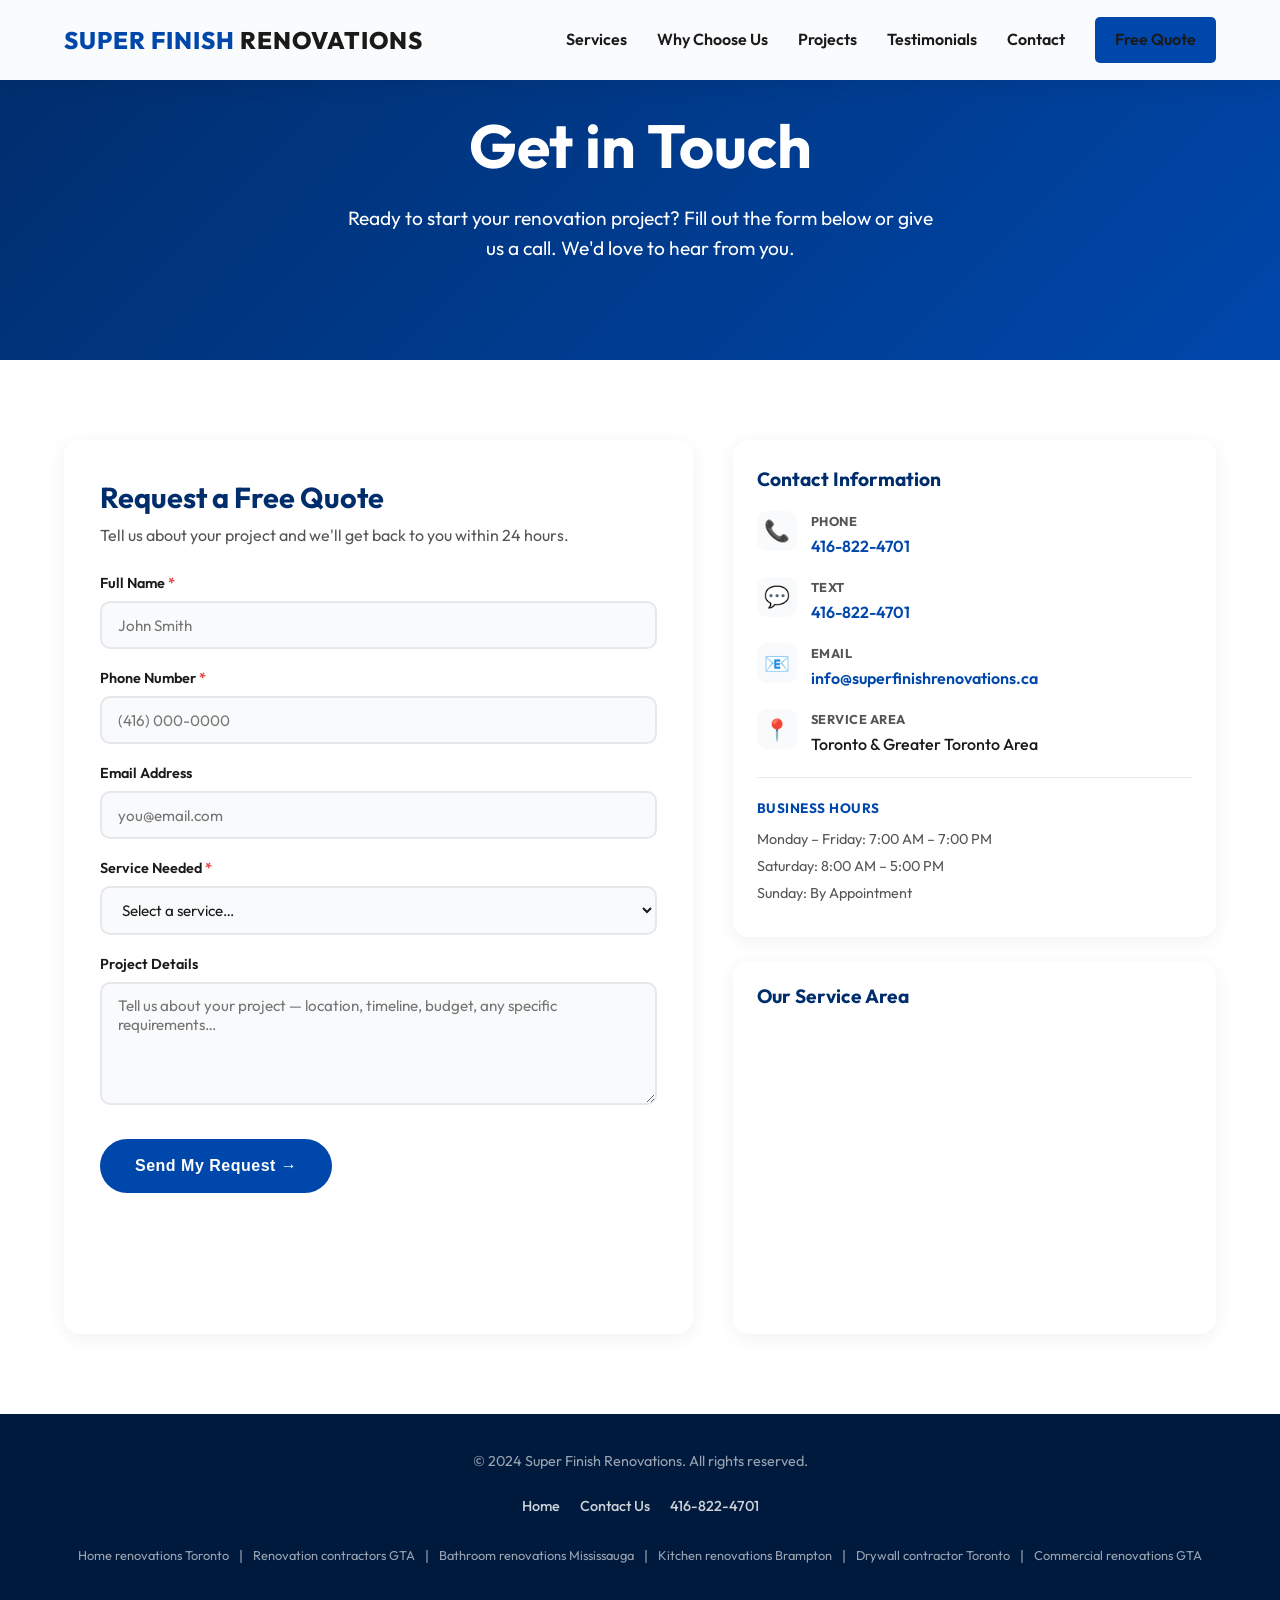
==== contact.html @ 9628a074 "feat: implement contact page, update site navigation, and enhance section layouts with scroll animat" ====
<!DOCTYPE html>
<html lang="en">
<head>
    <meta charset="UTF-8">
    <meta name="viewport" content="width=device-width, initial-scale=1.0">
    <title>Contact Us | Super Finish Renovations – Toronto & GTA</title>
    <meta name="description" content="Get a free renovation quote from Super Finish Renovations. Contact us for kitchens, bathrooms, basements, drywall, and full home renovations in Toronto and the GTA.">
    <link rel="stylesheet" href="style.css">
</head>
<body>

    <header>
        <a href="index.html" class="logo">Super Finish <span>Renovations</span></a>
        <nav class="nav-links" id="nav-list">
            <a href="index.html#services">Services</a>
            <a href="index.html#why-us">Why Choose Us</a>
            <a href="index.html#projects">Projects</a>
            <a href="index.html#testimonials-section">Testimonials</a>
            <a href="contact.html">Contact</a>
            <a href="contact.html" class="btn btn-primary nav-cta">Free Quote</a>
        </nav>
        <div class="menu-toggle" id="mobile-menu" aria-label="Toggle navigation">
            <span></span>
            <span></span>
            <span></span>
        </div>
    </header>

    <!-- CONTACT HERO -->
    <section class="contact-hero reveal">
        <div class="hero-content">
            <h1>Get in Touch</h1>
            <p>Ready to start your renovation project? Fill out the form below or give us a call. We'd love to hear from you.</p>
        </div>
    </section>

    <!-- CONTACT MAIN -->
    <section class="contact-page">
        <div class="contact-page-grid">
            <!-- Contact Form -->
            <div class="contact-form-wrapper reveal">
                <h2>Request a Free Quote</h2>
                <p style="color: var(--text-light); margin-bottom: 24px;">Tell us about your project and we'll get back to you within 24 hours.</p>
                <form id="contact-form" class="contact-form reveal-stagger" action="#" method="POST">
                    <div class="form-group">
                        <label for="full-name">Full Name <span class="required">*</span></label>
                        <input type="text" id="full-name" name="full_name" placeholder="John Smith" required>
                    </div>
                    <div class="form-row">
                        <div class="form-group">
                            <label for="phone">Phone Number <span class="required">*</span></label>
                            <input type="tel" id="phone" name="phone" placeholder="(416) 000-0000" required>
                        </div>
                        <div class="form-group">
                            <label for="email">Email Address</label>
                            <input type="email" id="email" name="email" placeholder="you@email.com">
                        </div>
                    </div>
                    <div class="form-group">
                        <label for="service">Service Needed <span class="required">*</span></label>
                        <select id="service" name="service" required>
                            <option value="" disabled selected>Select a service…</option>
                            <option value="full-renovation">Full Home Renovation</option>
                            <option value="kitchen">Kitchen Renovation</option>
                            <option value="bathroom">Bathroom Renovation</option>
                            <option value="basement">Basement Finishing</option>
                            <option value="painting">Painting Services</option>
                            <option value="drywall">Drywall, Framing & Taping</option>
                            <option value="commercial">Commercial Renovation</option>
                            <option value="other">Other</option>
                        </select>
                    </div>
                    <div class="form-group">
                        <label for="message">Project Details</label>
                        <textarea id="message" name="message" rows="5" placeholder="Tell us about your project — location, timeline, budget, any specific requirements…"></textarea>
                    </div>
                    <button type="submit" class="btn btn-primary form-submit-btn">Send My Request →</button>
                </form>
            </div>

            <!-- Contact Info Sidebar -->
            <div class="contact-info-sidebar reveal-stagger">
                <div class="contact-info-card">
                    <h3>Contact Information</h3>
                    <div class="info-item">
                        <div class="info-icon">📞</div>
                        <div>
                            <strong>Phone</strong>
                            <a href="tel:4168224701">416-822-4701</a>
                        </div>
                    </div>
                    <div class="info-item">
                        <div class="info-icon">💬</div>
                        <div>
                            <strong>Text</strong>
                            <a href="sms:4168224701">416-822-4701</a>
                        </div>
                    </div>
                    <div class="info-item">
                        <div class="info-icon">📧</div>
                        <div>
                            <strong>Email</strong>
                            <a href="mailto:info@superfinishrenovations.ca">info@superfinishrenovations.ca</a>
                        </div>
                    </div>
                    <div class="info-item">
                        <div class="info-icon">📍</div>
                        <div>
                            <strong>Service Area</strong>
                            <span>Toronto & Greater Toronto Area</span>
                        </div>
                    </div>
                    <hr style="border: none; border-top: 1px solid rgba(0,0,0,0.08); margin: 20px 0;">
                    <div class="business-hours">
                        <h4>Business Hours</h4>
                        <p>Monday – Friday: 7:00 AM – 7:00 PM</p>
                        <p>Saturday: 8:00 AM – 5:00 PM</p>
                        <p>Sunday: By Appointment</p>
                    </div>
                </div>

                <!-- Map Embed -->
                <div class="map-wrapper reveal">
                    <h3>Our Service Area</h3>
                    <div class="map-embed">
                        <iframe 
                            src="https://www.google.com/maps/embed?pb=!1m18!1m12!1m3!1d369565.4768825839!2d-79.74952869685032!3d43.71815225626482!2m3!1f0!2f0!3f0!3m2!1i1024!2i768!4f13.1!3m3!1m2!1s0x89d4cb90d7c63ba5%3A0x323555502ab4c477!2sToronto%2C%20ON%2C%20Canada!5e0!3m2!1sen!2s!4v1700000000000"
                            width="100%" 
                            height="280" 
                            style="border:0; border-radius: 12px;" 
                            allowfullscreen="" 
                            loading="lazy" 
                            referrerpolicy="no-referrer-when-downgrade"
                            title="Super Finish Renovations Service Area - Toronto & GTA">
                        </iframe>
                    </div>
                </div>
            </div>
        </div>
    </section>

    <!-- FOOTER -->
    <footer class="reveal">
        <div style="text-align: center;">
            <p>&copy; 2024 Super Finish Renovations. All rights reserved.</p>
            <div class="footer-links">
                <a href="index.html">Home</a>
                <a href="contact.html">Contact Us</a>
                <a href="tel:4168224701">416-822-4701</a>
            </div>
            <div class="footer-keywords">
                <span>Home renovations Toronto</span> | 
                <span>Renovation contractors GTA</span> | 
                <span>Bathroom renovations Mississauga</span> | 
                <span>Kitchen renovations Brampton</span> | 
                <span>Drywall contractor Toronto</span> | 
                <span>Commercial renovations GTA</span>
            </div>
        </div>
    </footer>

    <button class="scroll-top" id="scrollTopBtn" aria-label="Scroll to top">↑</button>

    <script>
        // Mobile menu toggle
        const menuToggle = document.getElementById('mobile-menu');
        const navList = document.getElementById('nav-list');

        menuToggle.addEventListener('click', () => {
            navList.classList.toggle('active');
        });

        // Intersection Observer for reveal on scroll
        const revealOptions = {
            threshold: 0.1,
            rootMargin: '0px 0px -50px 0px'
        };

        const revealObserver = new IntersectionObserver((entries, observer) => {
            entries.forEach(entry => {
                if (entry.isIntersecting) {
                    entry.target.classList.add('active');
                    observer.unobserve(entry.target);
                }
            });
        }, revealOptions);

        document.querySelectorAll('.reveal, .reveal-stagger').forEach(el => {
            revealObserver.observe(el);
        });

        // Scroll to Top Button Visibility
        const scrollTopBtn = document.getElementById('scrollTopBtn');
        window.addEventListener('scroll', () => {
            if (window.pageYOffset > 300) {
                scrollTopBtn.classList.add('visible');
            } else {
                scrollTopBtn.classList.remove('visible');
            }
        });

        scrollTopBtn.addEventListener('click', () => {
            window.scrollTo({
                top: 0,
                behavior: 'smooth'
            });
        });

        // Page Fade-out Transition on Link Click
        document.querySelectorAll('a').forEach(link => {
            link.addEventListener('click', e => {
                const href = link.getAttribute('href');
                if (href && !href.startsWith('#') && !href.startsWith('tel:') && !href.startsWith('mailto:') && !link.target) {
                    e.preventDefault();
                    document.body.classList.add('page-fade-out');
                    setTimeout(() => {
                        window.location.href = href;
                    }, 400);
                }
            });
        });

        // Form submission feedback
        const form = document.getElementById('contact-form');
        form.addEventListener('submit', function(e) {
            e.preventDefault();
            const btn = form.querySelector('.form-submit-btn');
            btn.textContent = '✓ Request Sent!';
            btn.style.background = '#22c55e';
            btn.disabled = true;
            setTimeout(() => {
                btn.textContent = 'Send My Request →';
                btn.style.background = '';
                btn.disabled = false;
                form.reset();
            }, 3000);
        });
    </script>
</body>
</html>
---- style.css ----
@import url('https://fonts.googleapis.com/css2?family=Outfit:wght@300;400;600;700;800&display=swap');

:root {
    --primary: #0047AB;
    --primary-dark: #002D6B;
    --secondary: #0088CC;
    --accent: #E0E0E0;
    --text: #1A1A1A;
    --text-light: #555555;
    --bg-light: #F9FAFB;
    --bg-white: #FFFFFF;
    --shadow: 0 10px 30px rgba(0, 0, 0, 0.1);
    --shadow-heavy: 0 20px 40px rgba(0, 0, 0, 0.15);
    --transition: all 0.4s cubic-bezier(0.165, 0.84, 0.44, 1);
    --transition-slow: all 0.8s cubic-bezier(0.165, 0.84, 0.44, 1);
}

html {
    scroll-behavior: smooth;
}

* {
    margin: 0;
    padding: 0;
    box-sizing: border-box;
}

body {
    font-family: 'Outfit', sans-serif;
    color: var(--text);
    background-color: var(--bg-white);
    line-height: 1.6;
    overflow-x: hidden;
    opacity: 0; /* For page fade-in transition */
    animation: pageFadeIn 0.8s ease forwards;
}

/* ============================================
   TYPOGRAPHY — Mobile-first with clamp()
   ============================================ */
h1, h2, h3 {
    font-weight: 700;
    line-height: 1.2;
}

/* ============================================
   BASE LAYOUT — Mobile (320px+)
   ============================================ */
section {
    padding: 50px 4%;
}

.container {
    width: 100%;
}

/* ============================================
   HEADER & NAV — Mobile-first
   ============================================ */
header {
    position: fixed;
    top: 0;
    width: 100%;
    background: rgba(255, 255, 255, 0.98);
    backdrop-filter: blur(10px);
    z-index: 1000;
    padding: 0 4%;
    display: flex;
    justify-content: space-between;
    align-items: center;
    box-shadow: 0 4px 20px rgba(0, 0, 0, 0.08);
    height: 64px;
    animation: slideDownNav 0.8s cubic-bezier(0.165, 0.84, 0.44, 1);
}

.logo {
    font-size: clamp(1.1rem, 3.5vw, 1.5rem);
    font-weight: 800;
    color: var(--primary);
    text-transform: uppercase;
    letter-spacing: 1px;
    text-decoration: none;
}

.nav-cta {
    padding: 10px 20px !important;
    border-radius: 5px !important;
    min-height: 44px;
}

.logo span {
    color: var(--text);
}

/* Hamburger — visible by default on mobile */
.menu-toggle {
    display: flex;
    flex-direction: column;
    justify-content: space-around;
    width: 24px;
    height: 18px;
    background: transparent;
    border: none;
    cursor: pointer;
    padding: 0;
    z-index: 1001;
}

.menu-toggle span {
    width: 100%;
    height: 2px;
    background: var(--primary);
    border-radius: 10px;
    transition: var(--transition);
}

/* Morph to X - triggered by class on nav-links sibling */
.nav-links.active ~ .menu-toggle span:nth-child(1) {
    transform: translateY(8px) rotate(45deg);
}

.nav-links.active ~ .menu-toggle span:nth-child(2) {
    opacity: 0;
    transform: translateX(-10px);
}

.nav-links.active ~ .menu-toggle span:nth-child(3) {
    transform: translateY(-8px) rotate(-45deg);
}

/* Nav links — hidden on mobile, slide-in panel */
.nav-links {
    display: flex; /* Always flex but hidden via opacity/transform */
    flex-direction: column;
    position: absolute;
    top: 64px;
    left: 0;
    width: 100%;
    background: white;
    padding: 16px 4%;
    box-shadow: 0 10px 20px rgba(0, 0, 0, 0.1);
    gap: 0;
    text-align: center;
    z-index: 999;
    transform: translateY(-10px);
    opacity: 0;
    pointer-events: none;
    transition: var(--transition);
}

.nav-links.active {
    transform: translateY(0);
    opacity: 1;
    pointer-events: all;
}

.nav-links a {
    text-decoration: none;
    color: var(--text);
    font-weight: 600;
    transition: var(--transition);
    padding: 14px 0;
    min-height: 44px;
    display: flex;
    align-items: center;
    justify-content: center;
    border-bottom: 1px solid rgba(0, 0, 0, 0.05);
    position: relative;
}

/* Sliding underline for desktop */
@media (min-width: 768px) {
    .nav-links a {
        padding: 0;
        border-bottom: none;
    }
    
    .nav-links a::after {
        content: '';
        position: absolute;
        bottom: -5px;
        left: 0;
        width: 0;
        height: 2px;
        background: var(--primary);
        transition: var(--transition);
    }
    
    .nav-links a:hover::after {
        width: 100%;
    }
}

.nav-links a:last-child {
    border-bottom: none;
    margin-top: 8px;
}

.nav-links a:hover {
    color: var(--primary);
}

/* ============================================
   HERO — Full-width, mobile-first
   ============================================ */
.hero {
    min-height: 100vh;
    min-height: 100dvh;
    display: flex;
    align-items: center;
    justify-content: center;
    text-align: center;
    background: linear-gradient(rgba(0, 0, 0, 0.6), rgba(0, 0, 0, 0.6)), url('images/Hero-image.jpg');
    background-size: cover;
    background-position: center;
    color: white;
    padding: 80px 5% 50px;
    max-width: none;
    margin: 0;
    overflow: hidden;
    position: relative;
}

.hero::before {
    content: '';
    position: absolute;
    top: 0;
    left: 0;
    width: 100%;
    height: 100%;
    background: inherit;
    z-index: -1;
    animation: kenBurns 20s ease-in-out infinite alternate;
}

.hero-content {
    max-width: 100%;
    padding: 0 2%;
}

.hero-content h1 {
    font-size: clamp(1.75rem, 6vw, 4rem);
    margin-bottom: 16px;
    opacity: 0;
    animation: fadeInUp 0.8s ease-out 0.2s forwards;
}

.hero-content p {
    font-size: clamp(0.95rem, 2.5vw, 1.35rem);
    margin-bottom: 28px;
    opacity: 0;
    animation: fadeInUp 0.8s ease-out 0.4s forwards;
}

.cta-group {
    display: flex;
    gap: 12px;
    justify-content: center;
    flex-wrap: wrap;
    flex-direction: column;
    align-items: center;
    opacity: 0;
    animation: fadeInUp 0.8s ease-out 0.6s forwards;
}

.btn {
    padding: 14px 28px;
    border-radius: 50px;
    font-weight: 700;
    text-decoration: none;
    transition: var(--transition);
    display: inline-flex;
    align-items: center;
    justify-content: center;
    cursor: pointer;
    font-size: clamp(0.875rem, 2vw, 1rem);
    min-height: 48px;
    border: none;
    width: 100%;
    max-width: 340px;
}

.btn-primary {
    background-color: var(--primary);
    color: white;
}

.btn-primary:hover {
    background-color: var(--primary-dark);
    transform: translateY(-3px);
    box-shadow: 0 10px 20px rgba(0, 71, 171, 0.3);
    animation: pulseGlow 1.5s infinite;
}

.btn-outline {
    border: 2px solid white;
    color: white;
    background: transparent;
}

.btn-outline:hover {
    background-color: white;
    color: var(--primary);
}

.trust-line {
    margin-top: 36px;
    font-size: clamp(0.75rem, 2vw, 0.9rem);
}

.trust-line .locations {
    font-weight: 400;
    opacity: 0.8;
    margin-bottom: 8px;
    line-height: 1.5;
}

.trust-line .badges {
    font-weight: 700;
    letter-spacing: 2px;
    text-transform: uppercase;
}

/* ============================================
   SERVICES — Mobile-first
   ============================================ */
.services-grid {
    display: grid;
    grid-template-columns: 1fr;
    gap: 20px;
    margin-top: 30px;
}

.service-card {
    background: var(--bg-white);
    border-radius: 15px;
    overflow: hidden;
    box-shadow: var(--shadow);
    transition: var(--transition);
    display: flex;
    flex-direction: column;
}

.service-card:hover {
    transform: translateY(-12px);
    box-shadow: var(--shadow-heavy);
}

.service-card:hover .service-img {
    transform: scale(1.1);
}

.service-img {
    height: 200px;
    background-size: cover;
    background-position: center;
    transition: var(--transition-slow);
}

.service-info {
    padding: 20px;
    flex-grow: 1;
    display: flex;
    flex-direction: column;
}

.service-info h3 {
    margin-bottom: 12px;
    color: var(--primary);
    font-size: clamp(1.1rem, 2.5vw, 1.3rem);
}

.service-info p {
    color: var(--text-light);
    margin-bottom: 16px;
    flex-grow: 1;
    font-size: clamp(0.875rem, 2vw, 1rem);
}

.service-info .btn-text {
    color: var(--primary);
    text-decoration: none;
    font-weight: 700;
    display: flex;
    align-items: center;
    gap: 8px;
    min-height: 44px;
    font-size: clamp(0.875rem, 2vw, 1rem);
}

.service-info .btn-text:hover {
    text-decoration: underline;
}

/* ============================================
   WHY CHOOSE US — Mobile-first
   ============================================ */
.why-us {
    background-color: var(--bg-light);
}

.why-grid {
    display: grid;
    grid-template-columns: 1fr;
    gap: 30px;
    align-items: center;
}

.why-content h2 {
    font-size: clamp(1.5rem, 4vw, 2.5rem);
}

.why-content ul {
    list-style: none;
    margin: 20px 0;
}

.why-content li {
    margin-bottom: 12px;
    font-weight: 600;
    display: flex;
    align-items: center;
    gap: 12px;
    font-size: clamp(0.875rem, 2vw, 1rem);
}

.why-content li::before {
    content: '✓';
    color: var(--primary);
    font-weight: 900;
    background: white;
    width: 25px;
    height: 25px;
    min-width: 25px;
    display: flex;
    align-items: center;
    justify-content: center;
    border-radius: 50%;
    box-shadow: 0 2px 5px rgba(0, 0, 0, 0.1);
    font-size: 0.8rem;
}

.why-image img {
    width: 100%;
    border-radius: 16px;
    box-shadow: var(--shadow);
}

/* ============================================
   SHOWCASE / BEFORE-AFTER — Mobile-first (compact)
   ============================================ */
.showcase-grid {
    display: grid;
    grid-template-columns: 1fr;
    gap: 14px;
    margin-top: 24px;
    max-width: 900px;
    margin-left: auto;
    margin-right: auto;
}

.showcase-item {
    border-radius: 10px;
    overflow: hidden;
    position: relative;
    max-height: 220px;
}

.showcase-item img {
    width: 100%;
    height: 100%;
    object-fit: cover;
    display: block;
    transition: var(--transition);
}

.showcase-item:hover img {
    transform: scale(1.05);
}

/* ============================================
   OUR PROJECTS — Cards, Mobile-first
   ============================================ */
.projects-grid {
    display: grid;
    grid-template-columns: 1fr;
    gap: 20px;
    margin-top: 30px;
}

.project-card {
    background: var(--bg-white);
    border-radius: 14px;
    overflow: hidden;
    box-shadow: var(--shadow);
    transition: var(--transition);
}

.project-card:hover {
    transform: translateY(-6px);
    box-shadow: 0 16px 40px rgba(0, 0, 0, 0.15);
}

.project-img {
    position: relative;
    height: 200px;
    overflow: hidden;
}

.project-img img {
    width: 100%;
    height: 100%;
    object-fit: cover;
    display: block;
}

.project-location-badge {
    position: absolute;
    top: 12px;
    right: 12px;
    background: var(--primary);
    color: white;
    padding: 4px 14px;
    border-radius: 20px;
    font-size: 0.75rem;
    font-weight: 700;
    letter-spacing: 0.5px;
    text-transform: uppercase;
}

.project-info {
    padding: 20px;
}

.project-info h3 {
    color: var(--primary);
    font-size: clamp(1.05rem, 2.5vw, 1.25rem);
    margin-bottom: 4px;
}

.project-info .project-location {
    font-size: 0.85rem;
    color: var(--text-light);
    margin-bottom: 10px;
    font-weight: 600;
}

.project-info p:last-child {
    color: var(--text-light);
    font-size: clamp(0.85rem, 2vw, 0.95rem);
    line-height: 1.6;
}

/* ============================================
   SERVICE AREAS — Mobile-first
   ============================================ */
.areas {
    text-align: center;
}

.area-tags {
    display: flex;
    flex-wrap: wrap;
    justify-content: center;
    gap: 10px;
    margin: 20px 0;
}

.area-tag {
    background: white;
    padding: 8px 16px;
    border-radius: 30px;
    border: 1px solid #EEE;
    font-weight: 600;
    color: var(--primary);
    font-size: clamp(0.8rem, 2vw, 0.95rem);
    min-height: 40px;
    display: flex;
    align-items: center;
}

/* ============================================
   TESTIMONIALS SECTION — Card grid, Mobile-first
   ============================================ */
.testimonials-section {
    background: var(--bg-light);
}

.testimonials-section h2 {
    font-size: clamp(1.5rem, 4vw, 2.5rem);
}

.testimonials-grid {
    display: grid;
    grid-template-columns: 1fr;
    gap: 16px;
    margin-top: 10px;
}

.testimonial-card {
    background: var(--bg-white);
    border-radius: 14px;
    padding: 24px;
    box-shadow: 0 4px 20px rgba(0, 0, 0, 0.06);
    transition: var(--transition);
    position: relative;
}

.testimonial-card:hover {
    transform: translateY(-4px);
    box-shadow: 0 10px 30px rgba(0, 0, 0, 0.1);
}

.quote-icon {
    font-size: 3rem;
    line-height: 1;
    color: var(--primary);
    opacity: 0.2;
    font-family: Georgia, serif;
    margin-bottom: -8px;
}

.testimonial-review {
    font-size: clamp(0.9rem, 2vw, 1rem);
    color: var(--text);
    line-height: 1.7;
    margin-bottom: 14px;
    font-style: italic;
}

.star-rating {
    color: #f59e0b;
    font-size: 1rem;
    letter-spacing: 2px;
    margin-bottom: 12px;
}

.testimonial-author {
    display: flex;
    flex-direction: column;
    gap: 2px;
}

.testimonial-author strong {
    color: var(--text);
    font-size: 0.95rem;
}

.testimonial-author span {
    color: var(--text-light);
    font-size: 0.8rem;
}

/* Old single-quote testimonial (keep for backward compat) */
.testimonials {
    background: var(--primary);
    color: white;
    text-align: center;
}

.testimonial-text {
    font-size: clamp(1.1rem, 3vw, 1.5rem);
    font-style: italic;
    max-width: 800px;
    margin: 0 auto 24px;
    line-height: 1.5;
}

/* ============================================
   CONTACT / CTA — Mobile-first
   ============================================ */
.contact-section {
    background: var(--primary-dark);
    color: white;
    text-align: center;
    padding: 60px 4%;
}

.contact-section h2 {
    font-size: clamp(1.5rem, 5vw, 3rem);
    margin-bottom: 16px;
}

.contact-section p {
    font-size: clamp(0.95rem, 2.5vw, 1.2rem);
    margin-bottom: 28px;
}

.contact-section h3 {
    margin-top: 30px;
    font-weight: 800;
    letter-spacing: 2px;
    font-size: clamp(0.85rem, 2.5vw, 1.1rem);
}

/* ============================================
   CONTACT PAGE — Mobile-first
   ============================================ */
.contact-hero {
    min-height: 40vh;
    display: flex;
    align-items: center;
    justify-content: center;
    text-align: center;
    background: linear-gradient(135deg, var(--primary-dark), var(--primary));
    color: white;
    padding: 100px 5% 50px;
    max-width: none;
    margin: 0;
}

.contact-hero h1 {
    font-size: clamp(1.75rem, 5vw, 3rem);
    margin-bottom: 12px;
}

.contact-hero p {
    font-size: clamp(0.95rem, 2.5vw, 1.2rem);
    opacity: 0.9;
    max-width: 600px;
    margin: 0 auto;
}

.contact-page {
    max-width: none;
    margin: 0;
}

.contact-page-grid {
    display: grid;
    grid-template-columns: 1fr;
    gap: 30px;
    max-width: 1200px;
    margin: 0 auto;
}

.contact-form-wrapper {
    background: var(--bg-white);
    border-radius: 16px;
    padding: 28px 20px;
    box-shadow: 0 4px 20px rgba(0, 0, 0, 0.06);
}

.contact-form-wrapper h2 {
    font-size: clamp(1.3rem, 3vw, 1.8rem);
    margin-bottom: 8px;
    color: var(--primary-dark);
}

.contact-form .form-group {
    margin-bottom: 18px;
}

.contact-form label {
    display: block;
    font-weight: 600;
    margin-bottom: 6px;
    font-size: 0.9rem;
    color: var(--text);
}

.contact-form .required {
    color: #e53e3e;
}

.contact-form input,
.contact-form select,
.contact-form textarea {
    width: 100%;
    padding: 12px 16px;
    border: 2px solid #e5e7eb;
    border-radius: 10px;
    font-family: 'Outfit', sans-serif;
    font-size: 0.95rem;
    color: var(--text);
    background: var(--bg-light);
    transition: var(--transition);
    min-height: 48px;
}

.contact-form input:focus,
.contact-form select:focus,
.contact-form textarea:focus {
    outline: none;
    border-color: var(--primary);
    box-shadow: 0 0 15px rgba(0, 71, 171, 0.2);
    background: white;
    transform: translateX(5px);
}

.form-submit-btn {
    width: 100%;
    margin-top: 8px;
    font-size: 1rem;
    letter-spacing: 0.5px;
    position: relative;
    overflow: hidden;
    z-index: 1;
}

.form-submit-btn::before {
    content: '';
    position: absolute;
    top: 0;
    left: -100%;
    width: 100%;
    height: 100%;
    background: var(--primary-dark);
    transition: var(--transition);
    z-index: -1;
}

.form-submit-btn:hover::before {
    left: 0;
}

/* Contact Info Sidebar */
.contact-info-sidebar {
    display: flex;
    flex-direction: column;
    gap: 24px;
}

.contact-info-card {
    background: var(--bg-white);
    border-radius: 16px;
    padding: 28px 20px;
    box-shadow: 0 4px 20px rgba(0, 0, 0, 0.06);
}

.contact-info-card h3 {
    font-size: 1.2rem;
    color: var(--primary-dark);
    margin-bottom: 20px;
}

.info-item {
    display: flex;
    align-items: flex-start;
    gap: 14px;
    margin-bottom: 18px;
}

.info-icon {
    font-size: 1.3rem;
    width: 40px;
    height: 40px;
    min-width: 40px;
    background: var(--bg-light);
    border-radius: 10px;
    display: flex;
    align-items: center;
    justify-content: center;
}

.info-item a {
    color: var(--primary);
    text-decoration: none;
    font-weight: 600;
    display: block;
}

.info-item a:hover {
    text-decoration: underline;
}

.info-item strong {
    display: block;
    font-size: 0.8rem;
    text-transform: uppercase;
    letter-spacing: 0.5px;
    color: var(--text-light);
    margin-bottom: 2px;
}

.info-item span {
    color: var(--text);
    font-weight: 500;
}

.business-hours h4 {
    font-size: 0.85rem;
    text-transform: uppercase;
    letter-spacing: 0.5px;
    color: var(--primary);
    margin-bottom: 8px;
}

.business-hours p {
    font-size: 0.9rem;
    color: var(--text-light);
    margin-bottom: 4px;
}

.map-wrapper {
    background: var(--bg-white);
    border-radius: 16px;
    padding: 24px 20px;
    box-shadow: 0 4px 20px rgba(0, 0, 0, 0.06);
}

.map-wrapper h3 {
    font-size: 1.2rem;
    color: var(--primary-dark);
    margin-bottom: 14px;
}

.map-embed iframe {
    width: 100%;
    border-radius: 12px;
}

/* ============================================
   FOOTER — Mobile-first
   ============================================ */
footer {
    background: #001A3D;
    color: rgba(255, 255, 255, 0.6);
    padding: 30px 4%;
    font-size: clamp(0.75rem, 2vw, 0.9rem);
    text-align: center;
}

.footer-links {
    display: flex;
    justify-content: center;
    gap: 20px;
    margin: 12px 0;
    flex-wrap: wrap;
}

.footer-links a {
    color: rgba(255, 255, 255, 0.8);
    text-decoration: none;
    font-weight: 500;
    transition: var(--transition);
    min-height: 44px;
    display: flex;
    align-items: center;
}

.footer-links a:hover {
    color: white;
}

.footer-keywords {
    display: flex;
    flex-wrap: wrap;
    gap: 6px;
    justify-content: center;
    margin-top: 16px;
}

.footer-keywords span {
    font-size: clamp(0.65rem, 1.5vw, 0.8rem);
}

/* ============================================
   ANIMATIONS
   ============================================ */
@keyframes fadeInUp {
    from {
        opacity: 0;
        transform: translateY(30px);
    }
    to {
        opacity: 1;
        transform: translateY(0);
    }
}

/* ============================================
   SECTION HEADINGS — used via inline styles
   Provide responsive overrides
   ============================================ */
#services h2,
#projects h2,
#our-projects h2 {
    font-size: clamp(1.5rem, 4vw, 2.5rem);
}

/* ============================================
   BREAKPOINT: 480px — Larger phones
   ============================================ */
@media (min-width: 480px) {
    .cta-group {
        flex-direction: row;
        justify-content: center;
    }

    .btn {
        width: auto;
        max-width: none;
    }

    .service-img {
        height: 220px;
    }

    .services-grid {
        gap: 24px;
    }

    .area-tags {
        gap: 12px;
    }

    .area-tag {
        padding: 10px 20px;
    }

    .showcase-item {
        max-height: 250px;
    }

    .form-row {
        grid-template-columns: 1fr 1fr;
    }

    .form-submit-btn {
        width: auto;
    }

    .testimonials-grid {
        gap: 20px;
    }
}

/* ============================================
   BREAKPOINT: 768px — Tablets
   ============================================ */
@media (min-width: 768px) {
    /* Header — show nav, hide hamburger */
    header {
        height: 80px;
        padding: 0 5%;
    }

    .menu-toggle {
        display: none !important;
    }

    .nav-links {
        display: flex;
        flex-direction: row;
        position: static;
        width: auto;
        background: transparent;
        padding: 0;
        box-shadow: none;
        gap: 30px;
        opacity: 1;
        transform: none;
        pointer-events: all;
    }

    .nav-links a {
        padding: 0;
        min-height: auto;
        border-bottom: none;
    }

    .nav-links a:last-child {
        margin-top: 0;
    }

    /* Sections — more padding */
    section {
        padding: 70px 5%;
    }

    /* Hero */
    .hero {
        padding: 100px 5% 60px;
    }

    .hero-content {
        max-width: 800px;
    }

    .hero-content h1 {
        margin-bottom: 20px;
    }

    .hero-content p {
        margin-bottom: 36px;
    }

    .cta-group {
        gap: 16px;
    }

    .trust-line {
        margin-top: 50px;
    }

    /* Services — 2 columns */
    .services-grid {
        grid-template-columns: repeat(2, 1fr);
        gap: 28px;
        margin-top: 40px;
    }

    .service-img {
        height: 240px;
    }

    .service-info {
        padding: 24px;
    }

    /* Why Choose Us — 2 columns */
    .why-grid {
        grid-template-columns: 1fr 1fr;
        gap: 40px;
    }

    .why-content ul {
        margin: 28px 0;
    }

    /* Showcase — 3 columns, compact */
    .showcase-grid {
        grid-template-columns: repeat(3, 1fr);
        gap: 16px;
        margin-top: 36px;
    }

    .showcase-item {
        border-radius: 12px;
        max-height: 200px;
    }

    /* Projects — 2 columns */
    .projects-grid {
        grid-template-columns: repeat(2, 1fr);
        gap: 24px;
    }

    /* Testimonials — 2 columns */
    .testimonials-grid {
        grid-template-columns: repeat(2, 1fr);
        gap: 24px;
    }

    /* Contact page — 2 columns */
    .contact-page-grid {
        grid-template-columns: 1.3fr 1fr;
        gap: 40px;
    }

    .contact-form-wrapper {
        padding: 36px 32px;
    }

    .contact-info-card {
        padding: 28px 24px;
    }

    .map-wrapper {
        padding: 24px;
    }

    /* Contact CTA */
    .contact-section {
        padding: 80px 5%;
    }

    /* Testimonials section full bleed */
    .testimonials-section {
        max-width: none;
        margin: 0;
    }

    /* Footer */
    footer {
        padding: 36px 5%;
    }

    .footer-keywords {
        gap: 10px;
    }
}

/* ============================================
   BREAKPOINT: 1024px — Desktop
   ============================================ */
@media (min-width: 1024px) {
    section {
        padding: 80px 5%;
        max-width: 1400px;
        margin-left: auto;
        margin-right: auto;
    }

    /* Hero — full bleed, override section max-width */
    .hero {
        max-width: none;
        margin: 0;
        padding: 100px 5% 70px;
    }

    .hero-content {
        max-width: 1100px;
    }

    .hero-content h1 {
        font-size: clamp(2.5rem, 4.5vw, 4rem);
    }

    /* Services — 3 columns */
    .services-grid {
        grid-template-columns: repeat(3, 1fr);
        gap: 30px;
        margin-top: 50px;
    }

    .service-img {
        height: 250px;
    }

    .service-info {
        padding: 30px;
    }

    .service-card:hover {
        transform: translateY(-10px);
    }

    /* Why Choose Us */
    .why-grid {
        gap: 50px;
    }

    .why-content ul {
        margin: 30px 0;
    }

    /* Showcase — keep compact */
    .showcase-grid {
        gap: 20px;
        margin-top: 40px;
        max-width: 1000px;
    }

    .showcase-item {
        max-height: 220px;
    }

    /* Projects — 3 columns */
    .projects-grid {
        grid-template-columns: repeat(3, 1fr);
        gap: 30px;
        max-width: 1300px;
        margin-left: auto;
        margin-right: auto;
        margin-top: 40px;
    }

    .project-img {
        height: 220px;
    }

    .project-info {
        padding: 24px;
    }

    /* Testimonials grid */
    .testimonials-grid {
        max-width: 1300px;
        margin-left: auto;
        margin-right: auto;
    }

    /* Contact page */
    .contact-page-grid {
        max-width: 1200px;
    }

    .contact-form-wrapper {
        padding: 40px 36px;
    }

    /* Contact */
    .contact-section {
        padding: 100px 5%;
        /* Full bleed like hero */
        max-width: none;
        margin: 0;
    }

    /* Testimonials — full bleed */
    .testimonials {
        max-width: none;
        margin: 0;
    }

    /* Why-us — full bleed bg */
    .why-us {
        max-width: none;
        margin: 0;
    }

    /* Areas — full bleed bg */
    .areas {
        max-width: none;
        margin: 0;
    }

    .btn {
        padding: 18px 35px;
    }
}

/* ============================================
   BREAKPOINT: 1280px — Large desktop
   ============================================ */
@media (min-width: 1280px) {
    .hero-content {
        max-width: 1150px;
    }

    .hero-content h1 {
        font-size: 3.8rem;
    }

    .services-grid,
    .why-grid {
        max-width: 1300px;
        margin-left: auto;
        margin-right: auto;
    }

    .services-grid {
        margin-top: 50px;
    }

    .showcase-grid {
        margin-top: 40px;
        max-width: 1060px;
    }

    .area-tags {
        max-width: 1000px;
        margin-left: auto;
        margin-right: auto;
        margin-top: 30px;
        margin-bottom: 30px;
    }

    .testimonial-text {
        font-size: 1.6rem;
    }

    .trust-line {
        margin-top: 60px;
    }
}

/* ============================================
   REVEAL ON SCROLL
   ============================================ */
.reveal {
    opacity: 0;
    transform: translateY(30px);
    transition: all 0.8s cubic-bezier(0.165, 0.84, 0.44, 1);
}

.reveal.active {
    opacity: 1;
    transform: translateY(0);
}

.reveal-stagger > * {
    opacity: 0;
    transform: translateY(30px);
    transition: all 0.8s cubic-bezier(0.165, 0.84, 0.44, 1);
}

.reveal-stagger.active > * {
    opacity: 1;
    transform: translateY(0);
}

.reveal-stagger.active > *:nth-child(1) { transition-delay: 0.1s; }
.reveal-stagger.active > *:nth-child(2) { transition-delay: 0.2s; }
.reveal-stagger.active > *:nth-child(3) { transition-delay: 0.3s; }
.reveal-stagger.active > *:nth-child(4) { transition-delay: 0.4s; }
.reveal-stagger.active > *:nth-child(5) { transition-delay: 0.5s; }

/* Scroll to Top Button */
.scroll-top {
    position: fixed;
    bottom: 30px;
    right: 30px;
    width: 50px;
    height: 50px;
    background: var(--primary);
    color: white;
    border-radius: 50%;
    display: flex;
    align-items: center;
    justify-content: center;
    cursor: pointer;
    z-index: 1000;
    opacity: 0;
    visibility: hidden;
    transform: translateY(20px);
    transition: var(--transition);
    box-shadow: var(--shadow);
    border: none;
    font-size: 1.5rem;
}

.scroll-top.visible {
    opacity: 1;
    visibility: visible;
    transform: translateY(0);
}

.scroll-top:hover {
    background: var(--primary-dark);
    transform: translateY(-5px);
}

/* ============================================
   ADDITIONAL ANIMATION KEYFRAMES
   ============================================ */
@keyframes pageFadeIn {
    from { opacity: 0; }
    to { opacity: 1; }
}

@keyframes slideDownNav {
    from { transform: translateY(-100%); }
    to { transform: translateY(0); }
}

@keyframes kenBurns {
    from { transform: scale(1); }
    to { transform: scale(1.1); }
}

@keyframes pulseGlow {
    0% { box-shadow: 0 0 0 0 rgba(0, 71, 171, 0.4); }
    70% { box-shadow: 0 0 0 15px rgba(0, 71, 171, 0); }
    100% { box-shadow: 0 0 0 0 rgba(0, 71, 171, 0); }
}

/* Page fade out */
.page-fade-out {
    opacity: 0 !important;
    transition: opacity 0.4s ease !important;
}

/* Reduced Motion */
@media (prefers-reduced-motion: reduce) {
    * {
        animation-duration: 0.01ms !important;
        animation-iteration-count: 1 !important;
        transition-duration: 0.01ms !important;
        scroll-behavior: auto !important;
    }
    .hero::before {
        animation: none !important;
    }
}
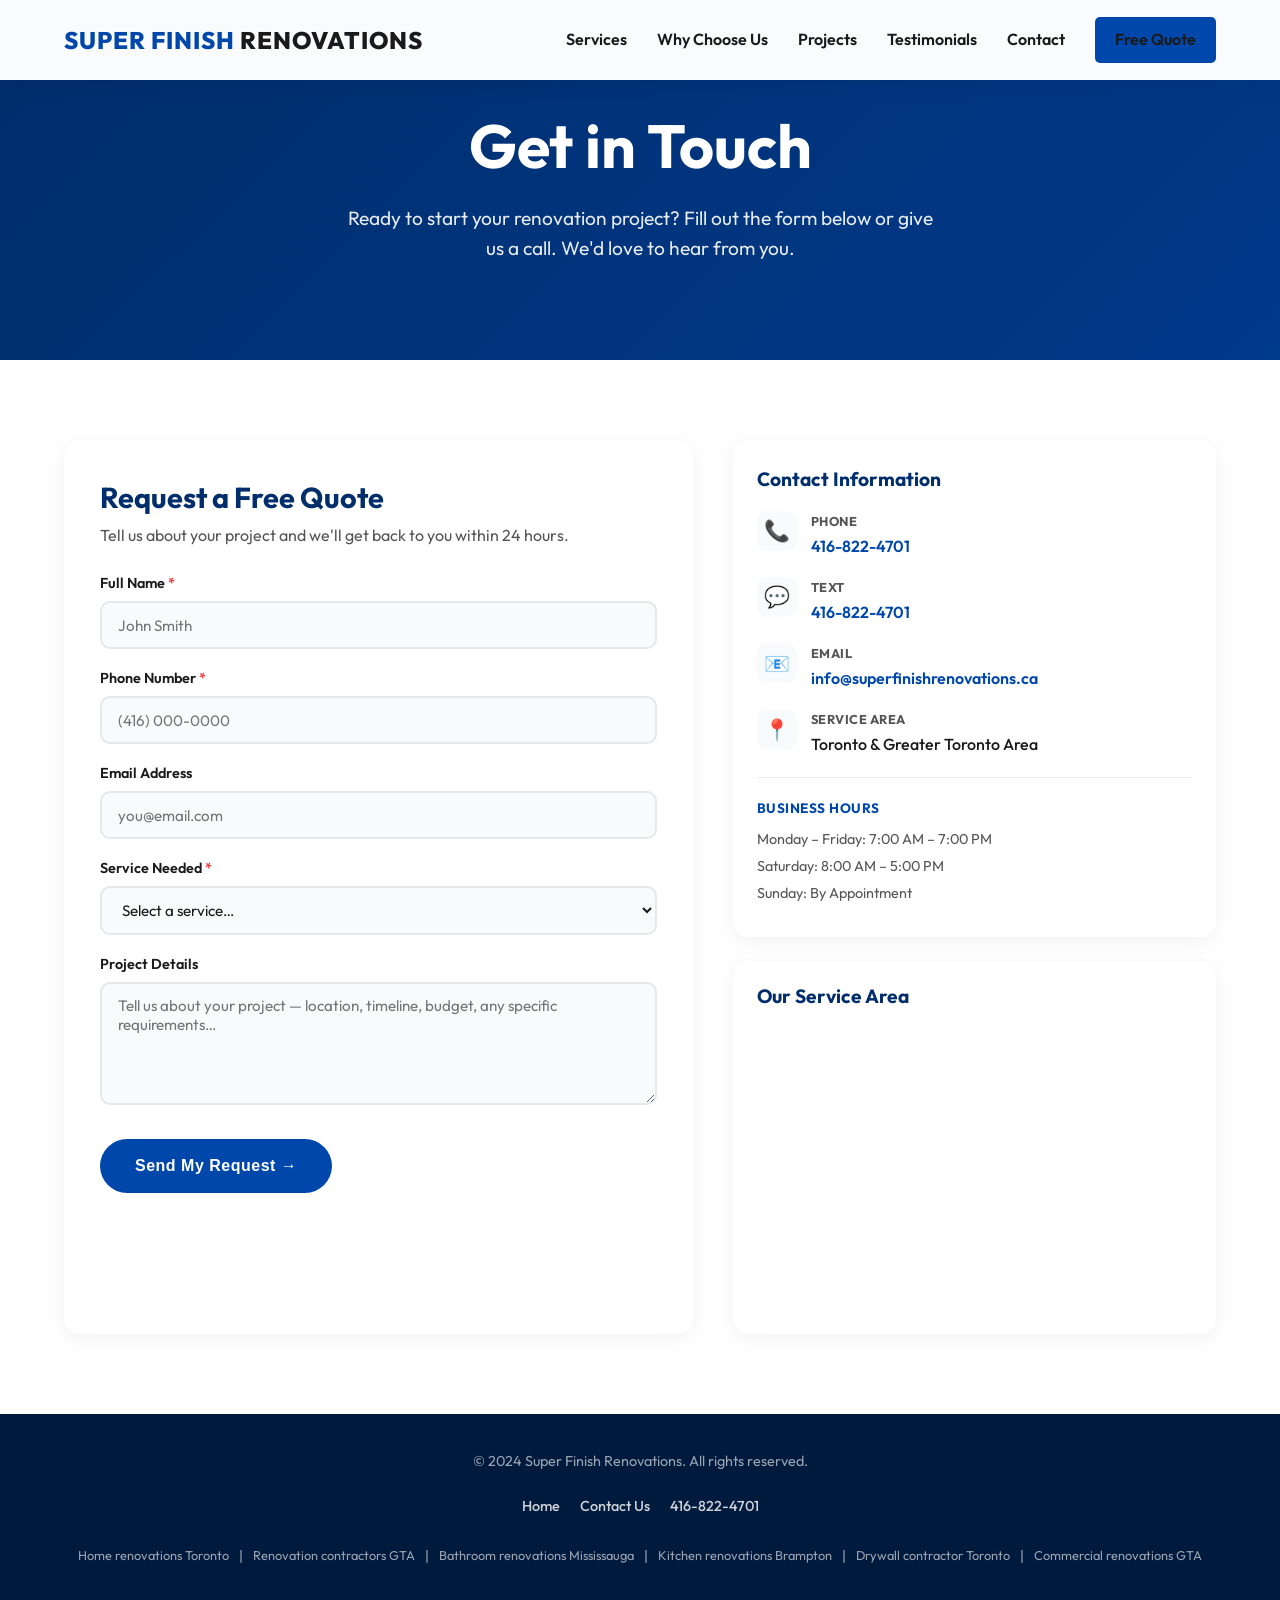
==== commit 2323ac2a: "Refactor code structure for improved readability and maintainability Co-authored-by: Copilot <copilo" ====
--- a/contact.html
+++ b/contact.html
@@ -5,6 +5,8 @@
     <meta name="viewport" content="width=device-width, initial-scale=1.0">
     <title>Contact Us | Super Finish Renovations – Toronto & GTA</title>
     <meta name="description" content="Get a free renovation quote from Super Finish Renovations. Contact us for kitchens, bathrooms, basements, drywall, and full home renovations in Toronto and the GTA.">
+    <link rel="preconnect" href="https://fonts.googleapis.com">
+    <link rel="preconnect" href="https://fonts.gstatic.com" crossorigin>
     <link rel="stylesheet" href="style.css">
 </head>
 <body>
@@ -170,25 +172,6 @@
             navList.classList.toggle('active');
         });
 
-        // Intersection Observer for reveal on scroll
-        const revealOptions = {
-            threshold: 0.1,
-            rootMargin: '0px 0px -50px 0px'
-        };
-
-        const revealObserver = new IntersectionObserver((entries, observer) => {
-            entries.forEach(entry => {
-                if (entry.isIntersecting) {
-                    entry.target.classList.add('active');
-                    observer.unobserve(entry.target);
-                }
-            });
-        }, revealOptions);
-
-        document.querySelectorAll('.reveal, .reveal-stagger').forEach(el => {
-            revealObserver.observe(el);
-        });
-
         // Scroll to Top Button Visibility
         const scrollTopBtn = document.getElementById('scrollTopBtn');
         window.addEventListener('scroll', () => {
@@ -203,20 +186,6 @@
             window.scrollTo({
                 top: 0,
                 behavior: 'smooth'
-            });
-        });
-
-        // Page Fade-out Transition on Link Click
-        document.querySelectorAll('a').forEach(link => {
-            link.addEventListener('click', e => {
-                const href = link.getAttribute('href');
-                if (href && !href.startsWith('#') && !href.startsWith('tel:') && !href.startsWith('mailto:') && !link.target) {
-                    e.preventDefault();
-                    document.body.classList.add('page-fade-out');
-                    setTimeout(() => {
-                        window.location.href = href;
-                    }, 400);
-                }
             });
         });
 
--- a/style.css
+++ b/style.css
@@ -31,8 +31,6 @@
     background-color: var(--bg-white);
     line-height: 1.6;
     overflow-x: hidden;
-    opacity: 0; /* For page fade-in transition */
-    animation: pageFadeIn 0.8s ease forwards;
 }
 
 /* ============================================
@@ -210,15 +208,15 @@
     align-items: center;
     justify-content: center;
     text-align: center;
-    background: linear-gradient(rgba(0, 0, 0, 0.6), rgba(0, 0, 0, 0.6)), url('images/Hero-image.jpg');
-    background-size: cover;
-    background-position: center;
+    background: linear-gradient(135deg, #17324f, #0b1d34);
     color: white;
     padding: 80px 5% 50px;
     max-width: none;
     margin: 0;
     overflow: hidden;
     position: relative;
+    isolation: isolate;
+    background-color: #06192e;
 }
 
 .hero::before {
@@ -228,28 +226,43 @@
     left: 0;
     width: 100%;
     height: 100%;
-    background: inherit;
+    background: linear-gradient(135deg, rgba(11, 29, 52, 0.58), rgba(23, 50, 79, 0.34));
     z-index: -1;
-    animation: kenBurns 20s ease-in-out infinite alternate;
+}
+
+.hero-media {
+    position: absolute;
+    inset: 0;
+    z-index: -2;
+    overflow: hidden;
+}
+
+.hero-media img {
+    width: 100%;
+    height: 100%;
+    object-fit: cover;
+    object-position: center;
+    display: block;
+    transform: scale(1.02);
+    animation: heroKenBurns 24s ease-in-out infinite alternate;
+    will-change: transform;
 }
 
 .hero-content {
     max-width: 100%;
     padding: 0 2%;
+    position: relative;
+    z-index: 1;
 }
 
 .hero-content h1 {
     font-size: clamp(1.75rem, 6vw, 4rem);
     margin-bottom: 16px;
-    opacity: 0;
-    animation: fadeInUp 0.8s ease-out 0.2s forwards;
 }
 
 .hero-content p {
     font-size: clamp(0.95rem, 2.5vw, 1.35rem);
     margin-bottom: 28px;
-    opacity: 0;
-    animation: fadeInUp 0.8s ease-out 0.4s forwards;
 }
 
 .cta-group {
@@ -259,8 +272,6 @@
     flex-wrap: wrap;
     flex-direction: column;
     align-items: center;
-    opacity: 0;
-    animation: fadeInUp 0.8s ease-out 0.6s forwards;
 }
 
 .btn {
@@ -339,6 +350,7 @@
     transition: var(--transition);
     display: flex;
     flex-direction: column;
+    will-change: transform;
 }
 
 .service-card:hover {
@@ -494,6 +506,7 @@
     overflow: hidden;
     box-shadow: var(--shadow);
     transition: var(--transition);
+    will-change: transform;
 }
 
 .project-card:hover {
@@ -577,6 +590,13 @@
     min-height: 40px;
     display: flex;
     align-items: center;
+    transition: var(--transition);
+}
+
+.area-tag:hover {
+    transform: translateY(-2px);
+    border-color: rgba(0, 71, 171, 0.35);
+    box-shadow: 0 8px 18px rgba(0, 71, 171, 0.08);
 }
 
 /* ============================================
@@ -604,6 +624,7 @@
     box-shadow: 0 4px 20px rgba(0, 0, 0, 0.06);
     transition: var(--transition);
     position: relative;
+    will-change: transform;
 }
 
 .testimonial-card:hover {
@@ -618,6 +639,7 @@
     opacity: 0.2;
     font-family: Georgia, serif;
     margin-bottom: -8px;
+    animation: quoteDrift 6s ease-in-out infinite alternate;
 }
 
 .testimonial-review {
@@ -671,6 +693,9 @@
    ============================================ */
 .contact-section {
     background: var(--primary-dark);
+    background-image: linear-gradient(120deg, var(--primary-dark), var(--primary), #0066cc);
+    background-size: 200% 200%;
+    animation: gradientShift 16s ease-in-out infinite alternate;
     color: white;
     text-align: center;
     padding: 60px 4%;
@@ -703,6 +728,8 @@
     justify-content: center;
     text-align: center;
     background: linear-gradient(135deg, var(--primary-dark), var(--primary));
+    background-size: 200% 200%;
+    animation: gradientShift 16s ease-in-out infinite alternate;
     color: white;
     padding: 100px 5% 50px;
     max-width: none;
@@ -739,6 +766,12 @@
     border-radius: 16px;
     padding: 28px 20px;
     box-shadow: 0 4px 20px rgba(0, 0, 0, 0.06);
+    transition: var(--transition);
+}
+
+.contact-form-wrapper:hover {
+    transform: translateY(-4px);
+    box-shadow: 0 16px 36px rgba(0, 0, 0, 0.09);
 }
 
 .contact-form-wrapper h2 {
@@ -826,6 +859,12 @@
     border-radius: 16px;
     padding: 28px 20px;
     box-shadow: 0 4px 20px rgba(0, 0, 0, 0.06);
+    transition: var(--transition);
+}
+
+.contact-info-card:hover {
+    transform: translateY(-4px);
+    box-shadow: 0 16px 36px rgba(0, 0, 0, 0.09);
 }
 
 .contact-info-card h3 {
@@ -851,6 +890,12 @@
     display: flex;
     align-items: center;
     justify-content: center;
+    transition: var(--transition);
+}
+
+.info-item:hover .info-icon {
+    transform: translateY(-2px) scale(1.04);
+    background: rgba(0, 71, 171, 0.08);
 }
 
 .info-item a {
@@ -897,6 +942,12 @@
     border-radius: 16px;
     padding: 24px 20px;
     box-shadow: 0 4px 20px rgba(0, 0, 0, 0.06);
+    transition: var(--transition);
+}
+
+.map-wrapper:hover {
+    transform: translateY(-4px);
+    box-shadow: 0 16px 36px rgba(0, 0, 0, 0.09);
 }
 
 .map-wrapper h3 {
@@ -941,6 +992,7 @@
 
 .footer-links a:hover {
     color: white;
+    transform: translateY(-2px);
 }
 
 .footer-keywords {
@@ -953,20 +1005,6 @@
 
 .footer-keywords span {
     font-size: clamp(0.65rem, 1.5vw, 0.8rem);
-}
-
-/* ============================================
-   ANIMATIONS
-   ============================================ */
-@keyframes fadeInUp {
-    from {
-        opacity: 0;
-        transform: translateY(30px);
-    }
-    to {
-        opacity: 1;
-        transform: translateY(0);
-    }
 }
 
 /* ============================================
@@ -1357,37 +1395,6 @@
     }
 }
 
-/* ============================================
-   REVEAL ON SCROLL
-   ============================================ */
-.reveal {
-    opacity: 0;
-    transform: translateY(30px);
-    transition: all 0.8s cubic-bezier(0.165, 0.84, 0.44, 1);
-}
-
-.reveal.active {
-    opacity: 1;
-    transform: translateY(0);
-}
-
-.reveal-stagger > * {
-    opacity: 0;
-    transform: translateY(30px);
-    transition: all 0.8s cubic-bezier(0.165, 0.84, 0.44, 1);
-}
-
-.reveal-stagger.active > * {
-    opacity: 1;
-    transform: translateY(0);
-}
-
-.reveal-stagger.active > *:nth-child(1) { transition-delay: 0.1s; }
-.reveal-stagger.active > *:nth-child(2) { transition-delay: 0.2s; }
-.reveal-stagger.active > *:nth-child(3) { transition-delay: 0.3s; }
-.reveal-stagger.active > *:nth-child(4) { transition-delay: 0.4s; }
-.reveal-stagger.active > *:nth-child(5) { transition-delay: 0.5s; }
-
 /* Scroll to Top Button */
 .scroll-top {
     position: fixed;
@@ -1426,31 +1433,30 @@
 /* ============================================
    ADDITIONAL ANIMATION KEYFRAMES
    ============================================ */
-@keyframes pageFadeIn {
-    from { opacity: 0; }
-    to { opacity: 1; }
-}
-
 @keyframes slideDownNav {
     from { transform: translateY(-100%); }
     to { transform: translateY(0); }
 }
 
-@keyframes kenBurns {
+@keyframes heroKenBurns {
     from { transform: scale(1); }
     to { transform: scale(1.1); }
+}
+
+@keyframes gradientShift {
+    from { background-position: 0% 50%; }
+    to { background-position: 100% 50%; }
+}
+
+@keyframes quoteDrift {
+    from { transform: translateY(0); }
+    to { transform: translateY(-4px); }
 }
 
 @keyframes pulseGlow {
     0% { box-shadow: 0 0 0 0 rgba(0, 71, 171, 0.4); }
     70% { box-shadow: 0 0 0 15px rgba(0, 71, 171, 0); }
     100% { box-shadow: 0 0 0 0 rgba(0, 71, 171, 0); }
-}
-
-/* Page fade out */
-.page-fade-out {
-    opacity: 0 !important;
-    transition: opacity 0.4s ease !important;
 }
 
 /* Reduced Motion */
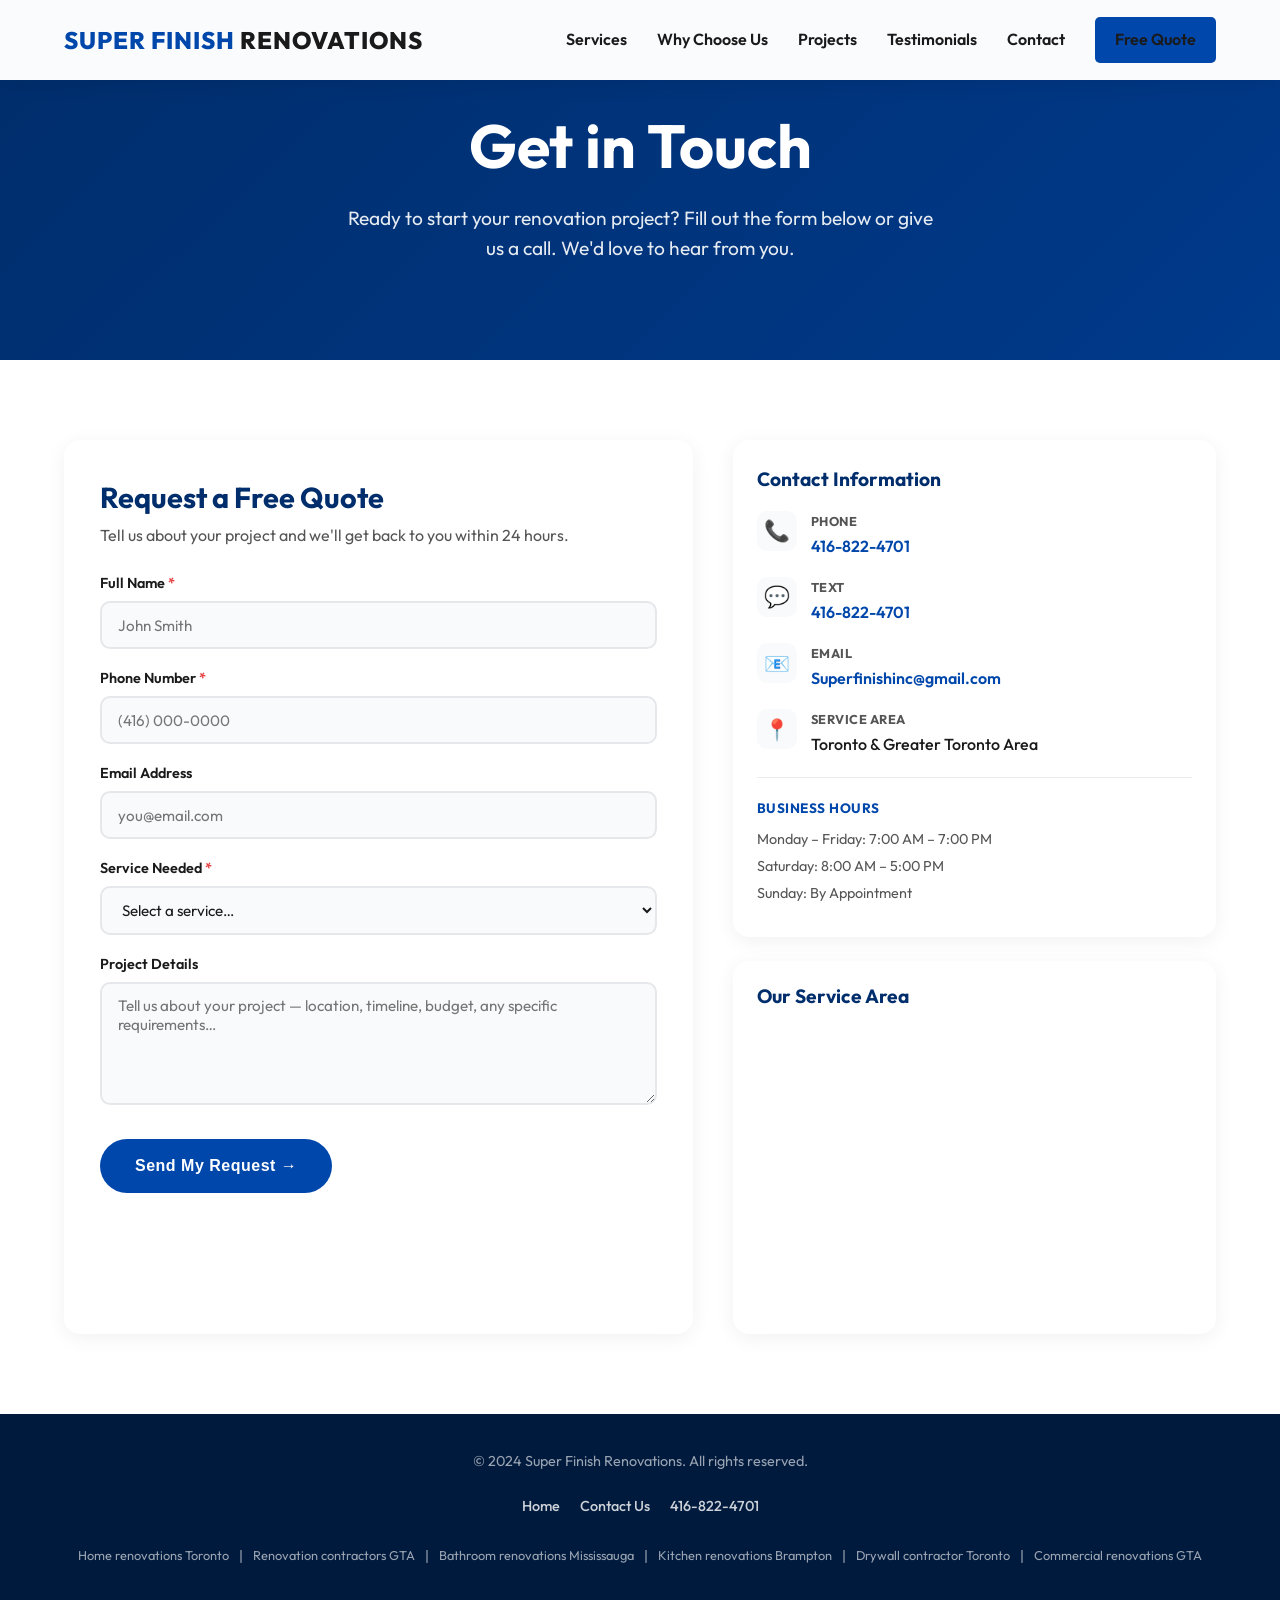
==== commit 6ac6d4a4: "feat: enhance SEO metadata, add robots.txt and sitemap.xml, and implement site-wide branding assets" ====
--- a/contact.html
+++ b/contact.html
@@ -5,6 +5,28 @@
     <meta name="viewport" content="width=device-width, initial-scale=1.0">
     <title>Contact Us | Super Finish Renovations – Toronto & GTA</title>
     <meta name="description" content="Get a free renovation quote from Super Finish Renovations. Contact us for kitchens, bathrooms, basements, drywall, and full home renovations in Toronto and the GTA.">
+    <meta name="keywords" content="contact renovation contractor Toronto, free renovation quote GTA, hire kitchen renovator Brampton, bathroom renovation estimate Mississauga">
+    <meta name="author" content="Super Finish Renovations">
+    <meta name="robots" content="index, follow">
+    <link rel="canonical" href="https://www.superfinishrenovations.com/contact.html">
+    
+    <!-- Favicon -->
+    <link rel="icon" type="image/jpeg" href="images/logo.jpg">
+    <link rel="apple-touch-icon" href="images/logo.jpg">
+
+    <!-- Open Graph / Facebook -->
+    <meta property="og:type" content="website">
+    <meta property="og:url" content="https://www.superfinishrenovations.com/contact.html">
+    <meta property="og:title" content="Contact Us | Super Finish Renovations">
+    <meta property="og:description" content="Get a free renovation quote from Super Finish Renovations. Contact us for kitchens, bathrooms, basements, drywall, and full home renovations.">
+    <meta property="og:image" content="https://www.superfinishrenovations.com/images/logo.jpg">
+
+    <!-- Twitter -->
+    <meta property="twitter:card" content="summary_large_image">
+    <meta property="twitter:url" content="https://www.superfinishrenovations.com/contact.html">
+    <meta property="twitter:title" content="Contact Us | Super Finish Renovations">
+    <meta property="twitter:description" content="Get a free renovation quote from Super Finish Renovations. Contact us for kitchens, bathrooms, basements, drywall, and full home renovations.">
+    <meta property="twitter:image" content="https://www.superfinishrenovations.com/images/logo.jpg">
     <link rel="preconnect" href="https://fonts.googleapis.com">
     <link rel="preconnect" href="https://fonts.gstatic.com" crossorigin>
     <link rel="stylesheet" href="style.css">
@@ -102,7 +124,7 @@
                         <div class="info-icon">📧</div>
                         <div>
                             <strong>Email</strong>
-                            <a href="mailto:info@superfinishrenovations.ca">info@superfinishrenovations.ca</a>
+                            <a href="mailto:info@superfinishrenovations.com">Superfinishinc@gmail.com</a>
                         </div>
                     </div>
                     <div class="info-item">
--- a/style.css
+++ b/style.css
@@ -697,8 +697,17 @@
     background-size: 200% 200%;
     animation: gradientShift 16s ease-in-out infinite alternate;
     color: white;
+    padding: 60px 4%;
+}
+
+.cta-container {
+    display: flex;
+    flex-direction: column;
+    align-items: center;
+    gap: 40px;
+    max-width: 1200px;
+    margin: 0 auto;
     text-align: center;
-    padding: 60px 4%;
 }
 
 .contact-section h2 {
@@ -716,6 +725,46 @@
     font-weight: 800;
     letter-spacing: 2px;
     font-size: clamp(0.85rem, 2.5vw, 1.1rem);
+}
+
+.cta-logo {
+    max-width: 320px;
+    width: 100%;
+    height: auto;
+    border-radius: 16px;
+    background: white;
+    padding: 16px 24px;
+    box-shadow: 0 12px 40px rgba(0, 0, 0, 0.2);
+    animation: logoFloat 4s ease-in-out infinite alternate;
+}
+
+@keyframes logoFloat {
+    0% { transform: translateY(0); }
+    100% { transform: translateY(-8px); }
+}
+
+@media (min-width: 768px) {
+    .cta-container {
+        flex-direction: row;
+        justify-content: space-between;
+        text-align: left;
+    }
+
+    .cta-text-content {
+        flex: 1;
+        padding-right: 50px;
+    }
+
+    .cta-logo-content {
+        flex: 0 0 350px;
+        display: flex;
+        justify-content: flex-end;
+    }
+
+    .cta-text-content .cta-group {
+        justify-content: flex-start;
+        align-items: flex-start;
+    }
 }
 
 /* ============================================
